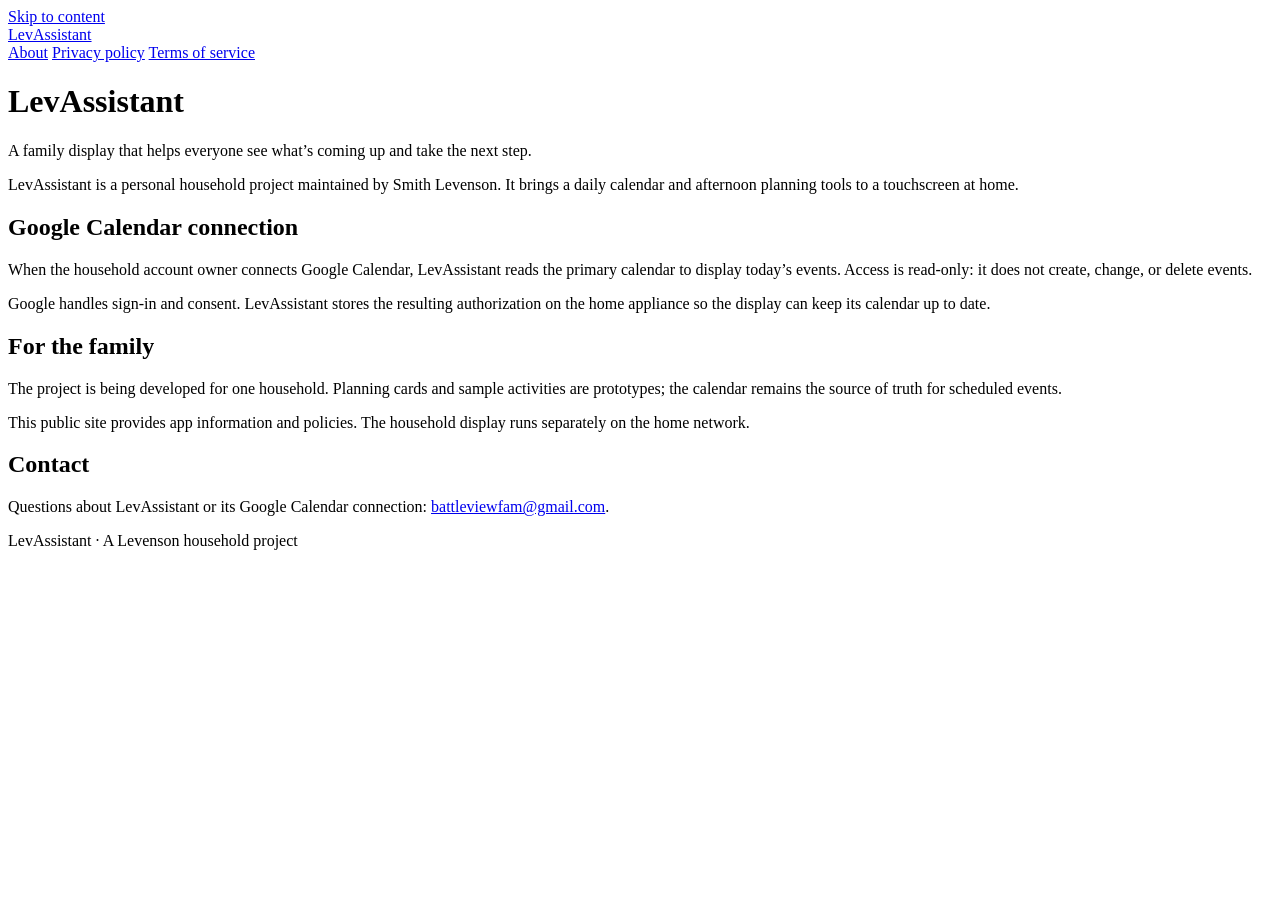
==== public/levassistant/index.html @ 2416de02 "Add LevAssistant public app information" ====
<!doctype html>
<html lang="en">
<head>
<meta charset="utf-8">
<meta name="viewport" content="width=device-width, initial-scale=1">
<meta name="description" content="A family display for daily schedules and afternoon planning.">
<title>LevAssistant</title>
<link rel="canonical" href="https://levlake.us/levassistant/">
<link rel="stylesheet" href="/levassistant/style.css">
</head>
<body>
<a class="skip" href="#main">Skip to content</a>
<header><a class="brand" href="/levassistant/">LevAssistant</a><nav aria-label="LevAssistant information"><a href="/levassistant/" aria-current="page">About</a>
<a href="/levassistant/privacy/">Privacy policy</a>
<a href="/levassistant/terms/">Terms of service</a></nav></header>
<main id="main">
<h1>LevAssistant</h1>
<p class="lede">A family display that helps everyone see what’s coming up and take the next step.</p>
<p>LevAssistant is a personal household project maintained by Smith Levenson. It brings a daily calendar and afternoon planning tools to a touchscreen at home.</p>
<h2>Google Calendar connection</h2>
<p>When the household account owner connects Google Calendar, LevAssistant reads the primary calendar to display today’s events. Access is read-only: it does not create, change, or delete events.</p>
<p>Google handles sign-in and consent. LevAssistant stores the resulting authorization on the home appliance so the display can keep its calendar up to date.</p>
<h2>For the family</h2>
<p>The project is being developed for one household. Planning cards and sample activities are prototypes; the calendar remains the source of truth for scheduled events.</p>
<p>This public site provides app information and policies. The household display runs separately on the home network.</p>
<h2>Contact</h2>
<p>Questions about LevAssistant or its Google Calendar connection: <a href="mailto:battleviewfam@gmail.com">battleviewfam@gmail.com</a>.</p>
</main>
<footer>LevAssistant · A Levenson household project</footer>
</body>
</html>
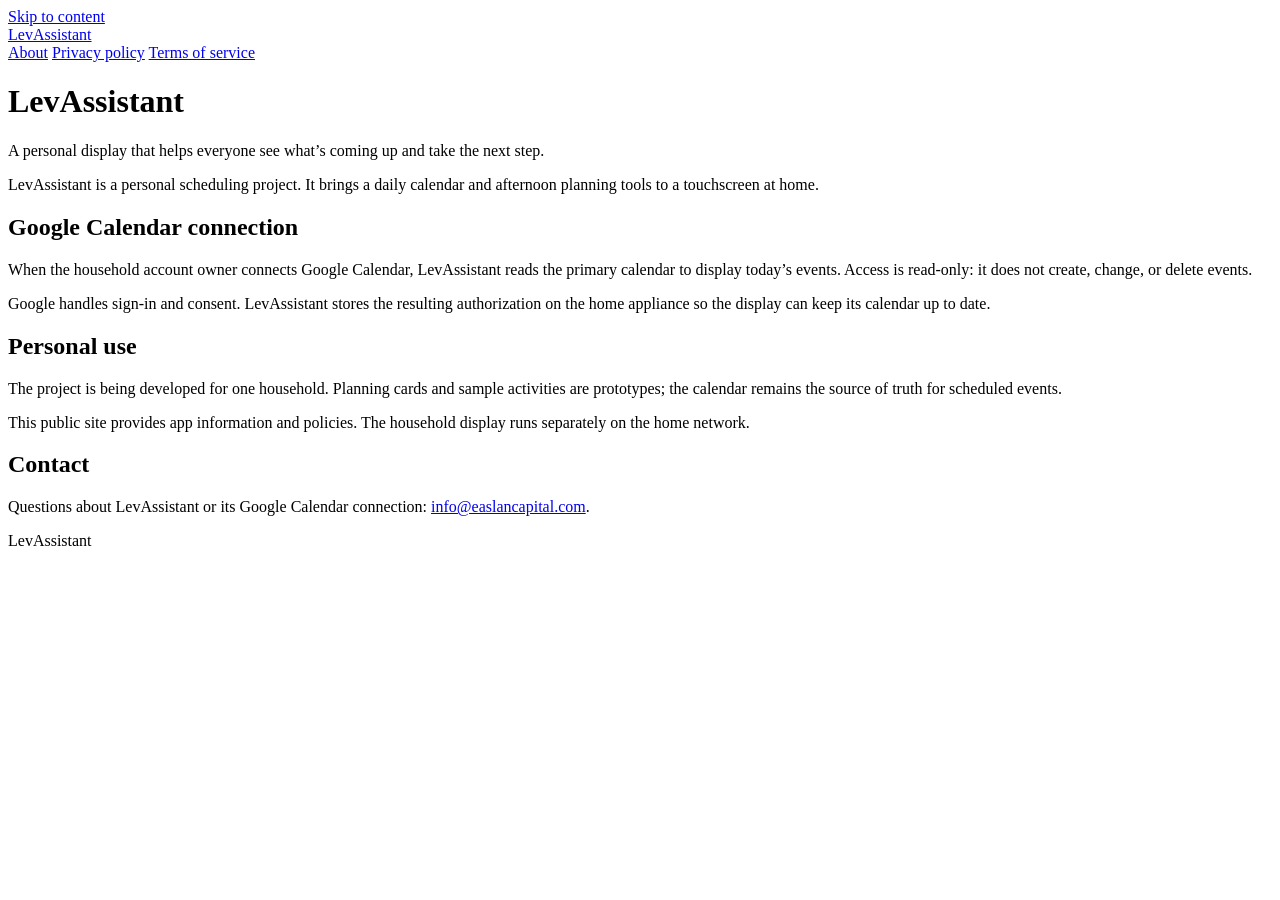
==== commit 1e2ae990: "Remove personal identity and use designated LevAssistant public contact" ====
--- a/public/levassistant/index.html
+++ b/public/levassistant/index.html
@@ -3,7 +3,7 @@
 <head>
 <meta charset="utf-8">
 <meta name="viewport" content="width=device-width, initial-scale=1">
-<meta name="description" content="A family display for daily schedules and afternoon planning.">
+<meta name="description" content="A personal display for daily schedules and afternoon planning.">
 <title>LevAssistant</title>
 <link rel="canonical" href="https://levlake.us/levassistant/">
 <link rel="stylesheet" href="/levassistant/style.css">
@@ -15,17 +15,17 @@
 <a href="/levassistant/terms/">Terms of service</a></nav></header>
 <main id="main">
 <h1>LevAssistant</h1>
-<p class="lede">A family display that helps everyone see what’s coming up and take the next step.</p>
-<p>LevAssistant is a personal household project maintained by Smith Levenson. It brings a daily calendar and afternoon planning tools to a touchscreen at home.</p>
+<p class="lede">A personal display that helps everyone see what’s coming up and take the next step.</p>
+<p>LevAssistant is a personal scheduling project. It brings a daily calendar and afternoon planning tools to a touchscreen at home.</p>
 <h2>Google Calendar connection</h2>
 <p>When the household account owner connects Google Calendar, LevAssistant reads the primary calendar to display today’s events. Access is read-only: it does not create, change, or delete events.</p>
 <p>Google handles sign-in and consent. LevAssistant stores the resulting authorization on the home appliance so the display can keep its calendar up to date.</p>
-<h2>For the family</h2>
+<h2>Personal use</h2>
 <p>The project is being developed for one household. Planning cards and sample activities are prototypes; the calendar remains the source of truth for scheduled events.</p>
 <p>This public site provides app information and policies. The household display runs separately on the home network.</p>
 <h2>Contact</h2>
-<p>Questions about LevAssistant or its Google Calendar connection: <a href="mailto:battleviewfam@gmail.com">battleviewfam@gmail.com</a>.</p>
+<p>Questions about LevAssistant or its Google Calendar connection: <a href="mailto:info@easlancapital.com">info@easlancapital.com</a>.</p>
 </main>
-<footer>LevAssistant · A Levenson household project</footer>
+<footer>LevAssistant</footer>
 </body>
 </html>
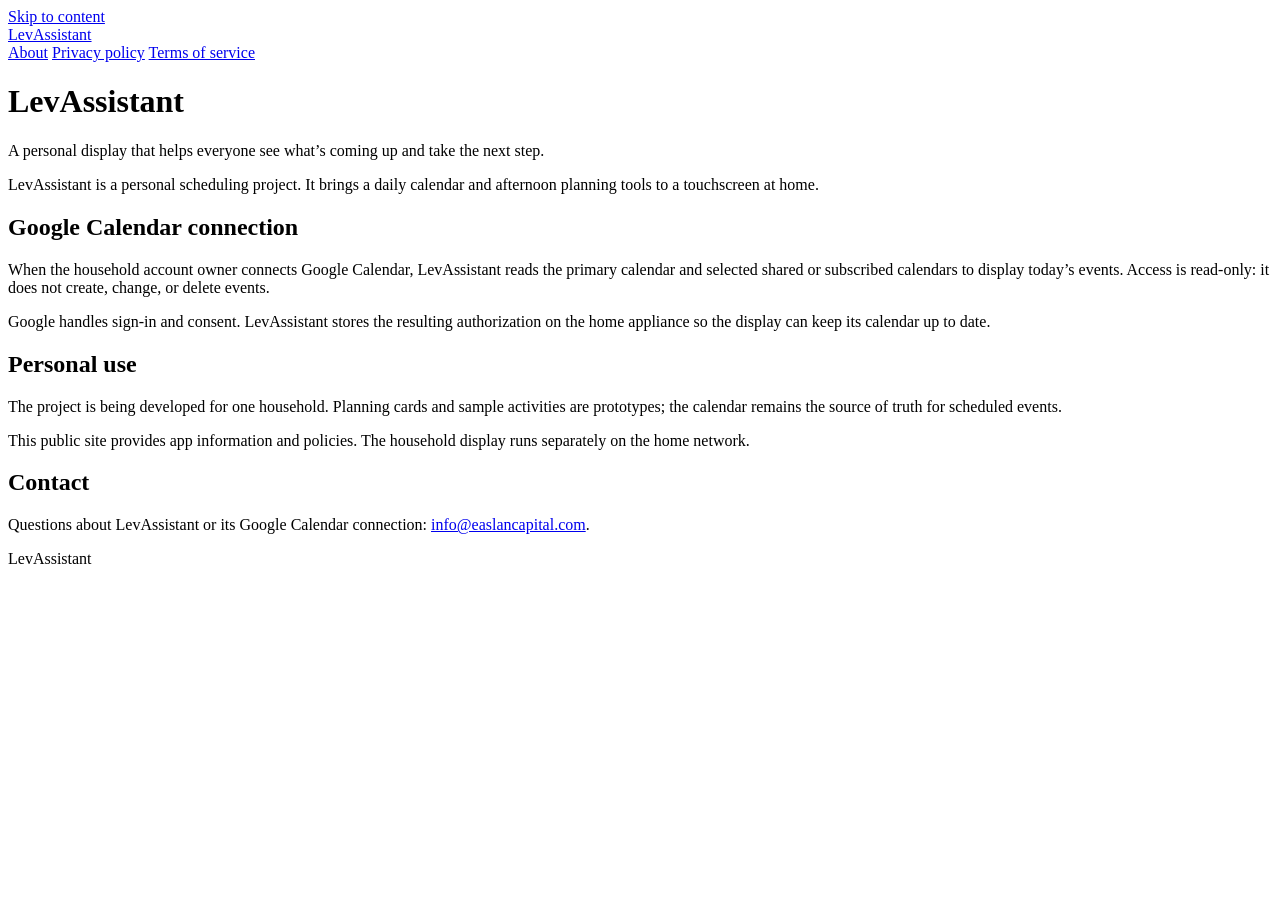
==== commit e84a9e94: "Describe selected subscribed calendars in LevAssistant information" ====
--- a/public/levassistant/index.html
+++ b/public/levassistant/index.html
@@ -18,7 +18,7 @@
 <p class="lede">A personal display that helps everyone see what’s coming up and take the next step.</p>
 <p>LevAssistant is a personal scheduling project. It brings a daily calendar and afternoon planning tools to a touchscreen at home.</p>
 <h2>Google Calendar connection</h2>
-<p>When the household account owner connects Google Calendar, LevAssistant reads the primary calendar to display today’s events. Access is read-only: it does not create, change, or delete events.</p>
+<p>When the household account owner connects Google Calendar, LevAssistant reads the primary calendar and selected shared or subscribed calendars to display today’s events. Access is read-only: it does not create, change, or delete events.</p>
 <p>Google handles sign-in and consent. LevAssistant stores the resulting authorization on the home appliance so the display can keep its calendar up to date.</p>
 <h2>Personal use</h2>
 <p>The project is being developed for one household. Planning cards and sample activities are prototypes; the calendar remains the source of truth for scheduled events.</p>
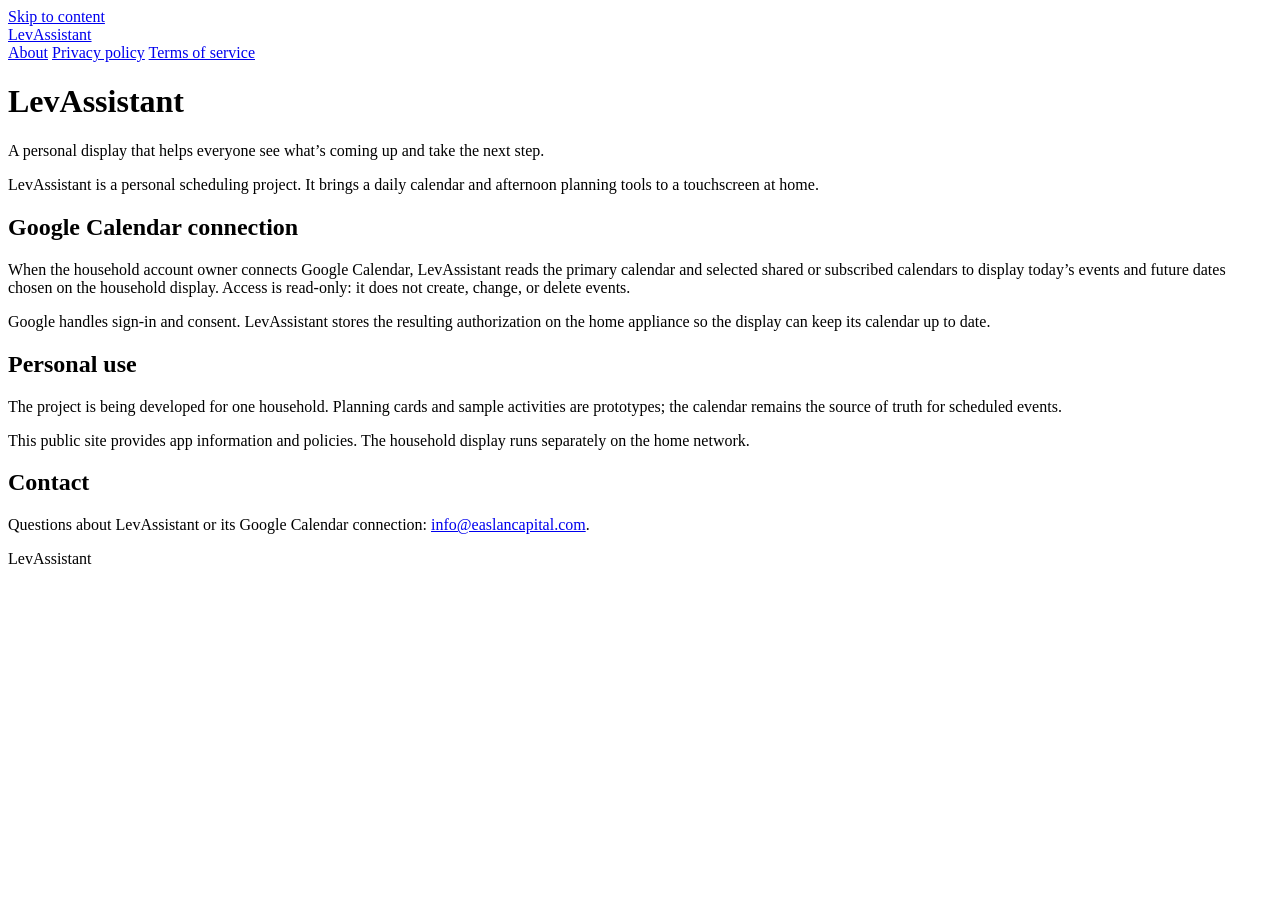
==== commit c89b42e3: "Describe requested future calendar dates and local caching" ====
--- a/public/levassistant/index.html
+++ b/public/levassistant/index.html
@@ -18,7 +18,7 @@
 <p class="lede">A personal display that helps everyone see what’s coming up and take the next step.</p>
 <p>LevAssistant is a personal scheduling project. It brings a daily calendar and afternoon planning tools to a touchscreen at home.</p>
 <h2>Google Calendar connection</h2>
-<p>When the household account owner connects Google Calendar, LevAssistant reads the primary calendar and selected shared or subscribed calendars to display today’s events. Access is read-only: it does not create, change, or delete events.</p>
+<p>When the household account owner connects Google Calendar, LevAssistant reads the primary calendar and selected shared or subscribed calendars to display today’s events and future dates chosen on the household display. Access is read-only: it does not create, change, or delete events.</p>
 <p>Google handles sign-in and consent. LevAssistant stores the resulting authorization on the home appliance so the display can keep its calendar up to date.</p>
 <h2>Personal use</h2>
 <p>The project is being developed for one household. Planning cards and sample activities are prototypes; the calendar remains the source of truth for scheduled events.</p>
